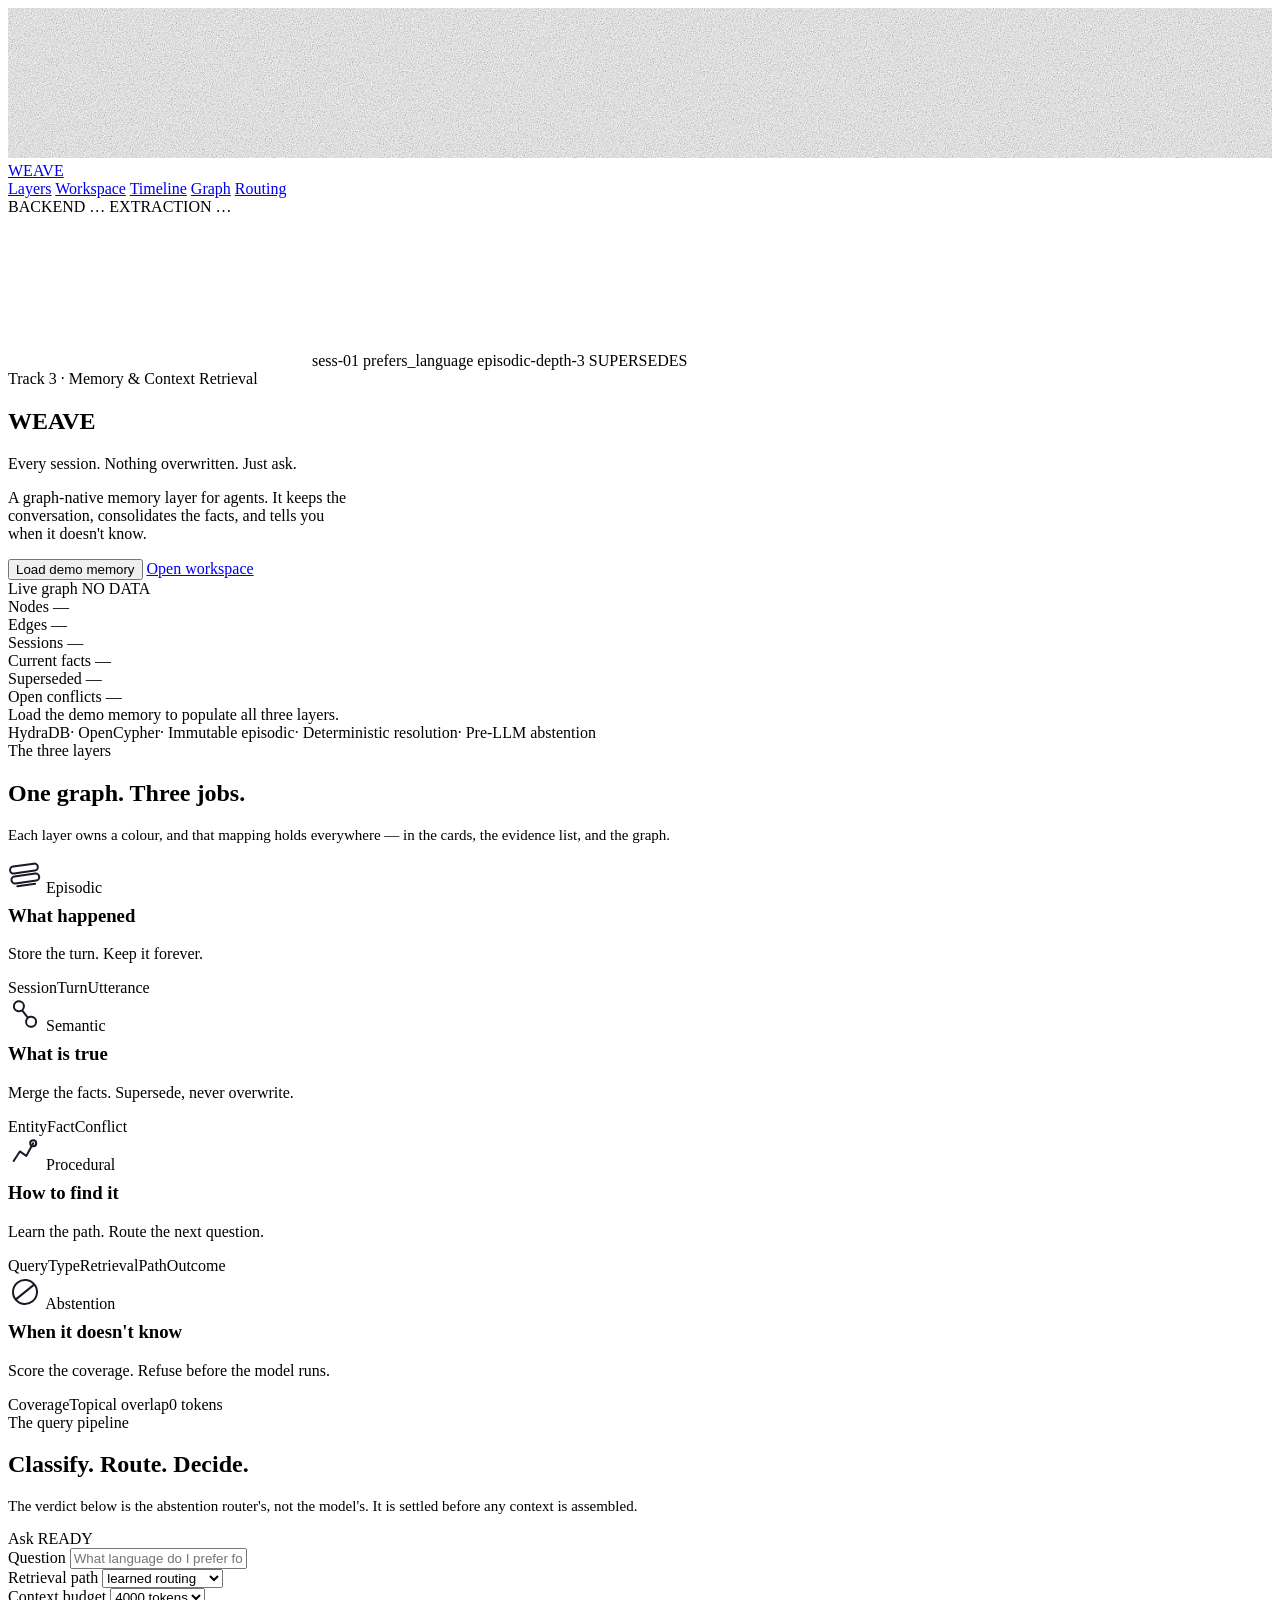
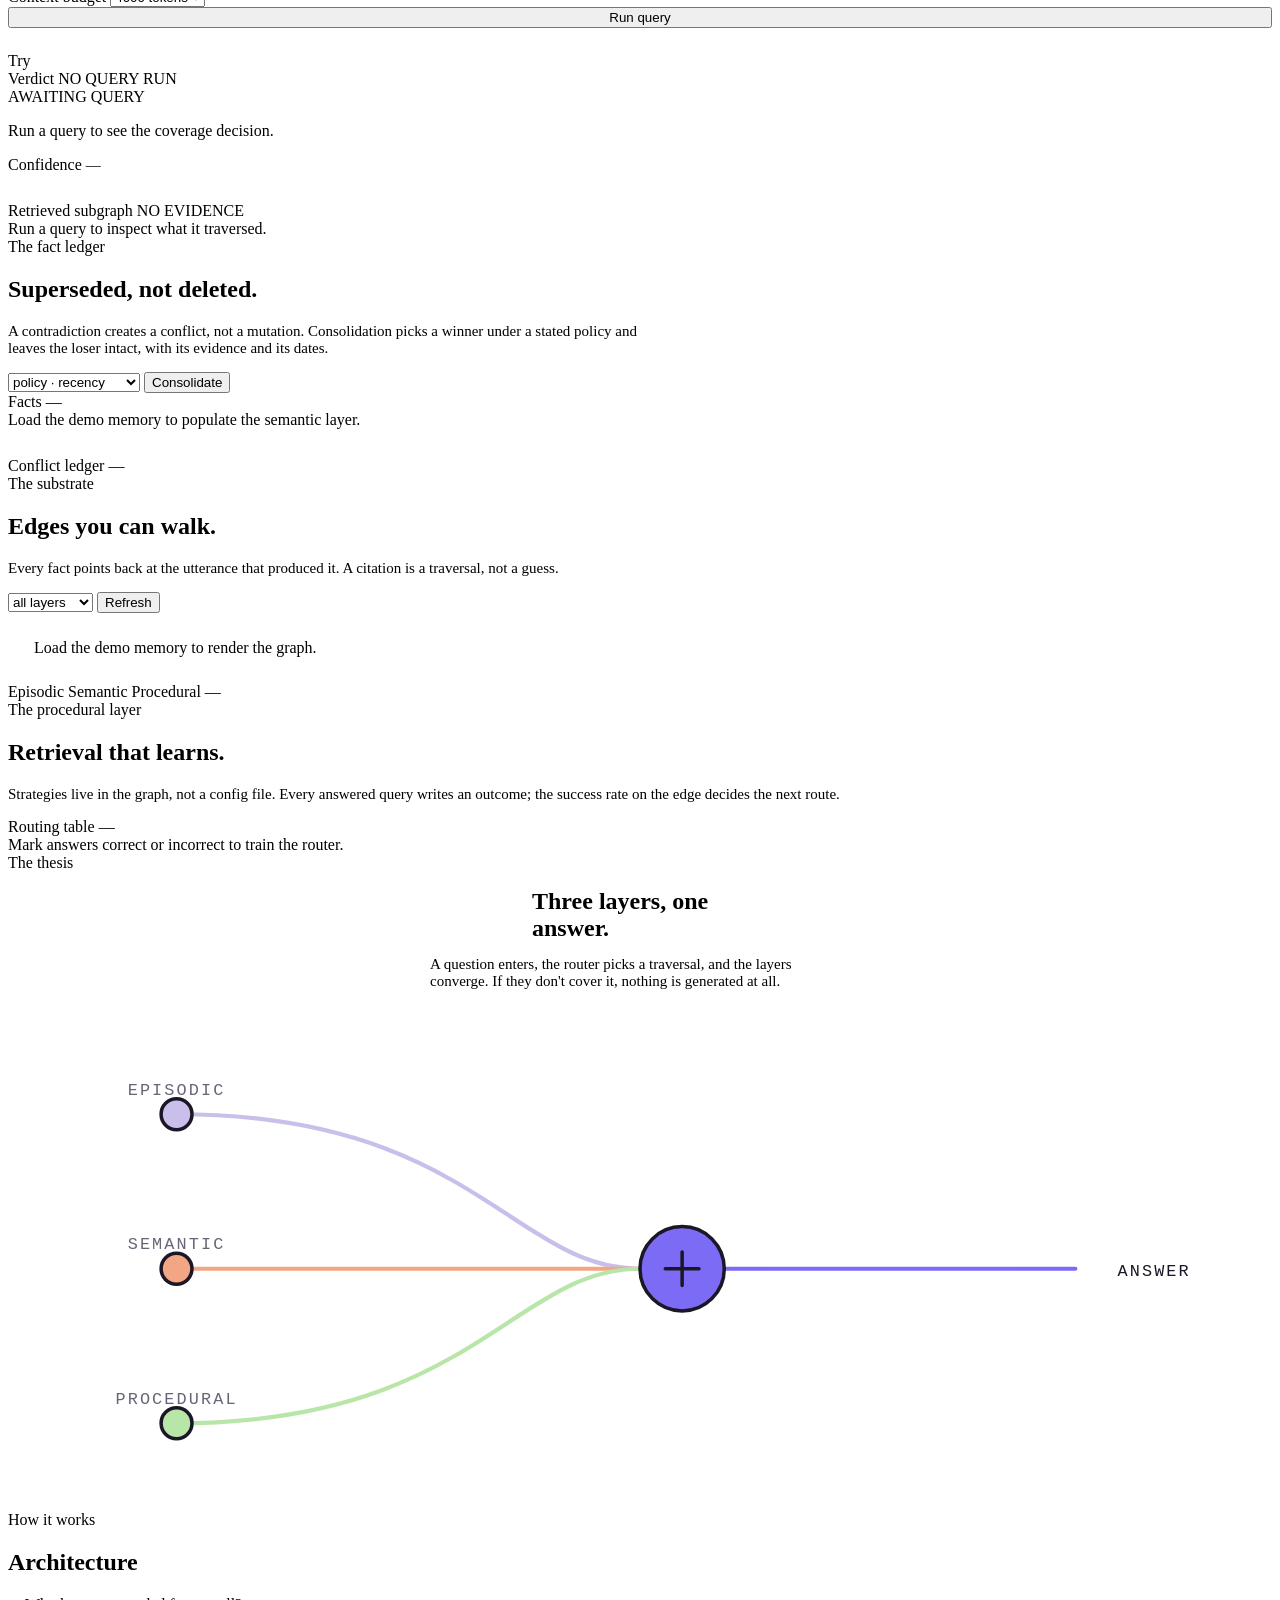
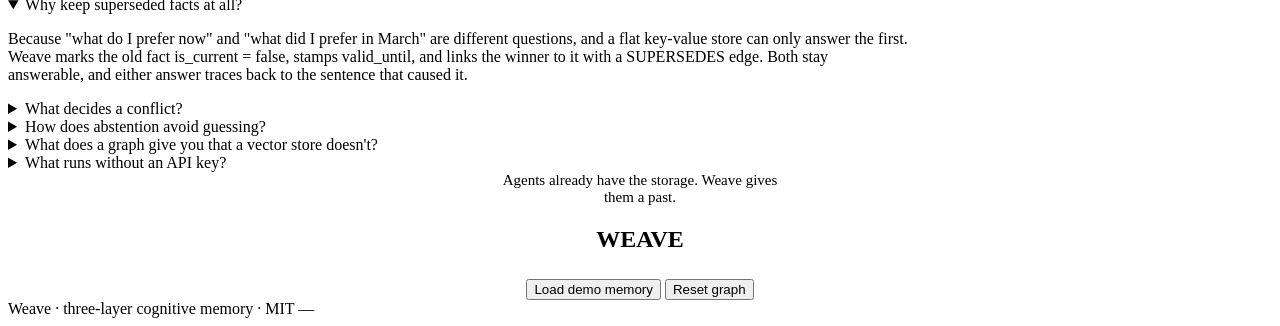
==== weave/web/index.html @ 66c19200 "Weave: graph-native three-layer cognitive memory A memory layer that stores conversations as an immu" ====
<!doctype html>
<html lang="en">
<head>
<meta charset="utf-8" />
<meta name="viewport" content="width=device-width, initial-scale=1" />
<title>Weave — every session, nothing overwritten</title>
<meta name="description" content="Graph-native agent memory: an immutable episodic record, semantic facts that supersede rather than overwrite, and a procedural layer that learns how to retrieve them." />
<link rel="stylesheet" href="/static/globals.css" />
<link rel="icon" href="data:image/svg+xml,%3Csvg xmlns='http://www.w3.org/2000/svg' viewBox='0 0 32 32'%3E%3Crect width='32' height='32' rx='8' fill='%23f3effa'/%3E%3Cpath d='M6 11h20M6 21h20' stroke='%231c1726' stroke-width='2.5' stroke-linecap='round'/%3E%3Cpath d='M12 5v22M20 5v22' stroke='%237c6cf5' stroke-width='2.5' stroke-linecap='round'/%3E%3C/svg%3E" />
</head>
<body>

<!-- Film grain: barely perceptible, but removing it makes everything flatter. -->
<div class="grain" aria-hidden="true">
  <svg width="100%" height="100%">
    <filter id="weave-grain">
      <feTurbulence type="fractalNoise" baseFrequency="0.85" numOctaves="2" stitchTiles="stitch" />
      <feColorMatrix type="saturate" values="0" />
    </filter>
    <rect width="100%" height="100%" filter="url(#weave-grain)" />
  </svg>
</div>

<!-- ============================== NAV ============================== -->
<div class="nav-wrap">
  <nav class="nav" aria-label="Primary">
    <a class="nav-brand" href="#top" aria-label="Weave home">WEAVE</a>
    <div class="nav-links">
      <a class="nav-link" href="#layers">Layers</a>
      <a class="nav-link" href="#workspace">Workspace</a>
      <a class="nav-link" href="#timeline">Timeline</a>
      <a class="nav-link" href="#graph">Graph</a>
      <a class="nav-link" href="#routing">Routing</a>
    </div>
    <div class="nav-badges">
      <span class="tag tag-quiet" id="badge-backend">BACKEND …</span>
      <span class="tag tag-quiet" id="badge-extraction">EXTRACTION …</span>
    </div>
  </nav>
</div>

<main id="top">

<!-- ============================== HERO ============================== -->
<section class="hero">
  <canvas class="hero-canvas" id="particles" aria-hidden="true"></canvas>

  <span class="float-chip chip-lav"   style="top:13%;left:2%;animation-duration:2.6s"     aria-hidden="true">sess-01</span>
  <span class="float-chip chip-coral" style="bottom:9%;left:4%;animation-duration:3.1s"   aria-hidden="true">prefers_language</span>
  <span class="float-chip chip-mint"  style="top:16%;right:3%;animation-duration:2.9s"    aria-hidden="true">episodic-depth-3</span>
  <span class="float-chip chip-coral" style="bottom:13%;right:5%;animation-duration:3.3s" aria-hidden="true">SUPERSEDES</span>

  <div class="shell hero-inner">
    <div class="hero-copy">
      <span class="eyebrow" data-reveal>Track 3 &middot; Memory &amp; Context Retrieval</span>
      <h1 class="wordmark" data-reveal>WEAVE</h1>
      <p class="lead" data-reveal>
        Every session. Nothing overwritten. <span class="swipe">Just ask.</span>
      </p>
      <p class="body-sm" data-reveal style="max-width:44ch">
        A graph-native memory layer for agents. It keeps the conversation, consolidates
        the facts, and tells you when it doesn't know.
      </p>
      <div class="hero-ctas" data-reveal>
        <button class="btn btn-primary" id="btn-seed">Load demo memory</button>
        <a class="btn btn-ghost" href="#workspace">Open workspace</a>
      </div>
    </div>

    <!-- The in-app surface, shown early: mono micro-labels over real values. -->
    <div class="surface" data-reveal>
      <div class="surface-head">
        <span class="dot dot-signal" aria-hidden="true"></span>
        <span class="surface-title">Live graph</span>
        <span class="tag tag-quiet" id="badge-source" style="margin-left:auto">NO DATA</span>
      </div>
      <div class="surface-body stack-lg">
        <div class="signal-grid">
          <div>
            <span class="label">Nodes</span>
            <span class="signal-value" id="m-nodes">—</span>
          </div>
          <div>
            <span class="label">Edges</span>
            <span class="signal-value" id="m-edges">—</span>
          </div>
          <div>
            <span class="label">Sessions</span>
            <span class="signal-value" id="m-sessions">—</span>
          </div>
          <div>
            <span class="label">Current facts</span>
            <span class="signal-value" id="m-current">—</span>
          </div>
          <div>
            <span class="label">Superseded</span>
            <span class="signal-value" id="m-superseded">—</span>
          </div>
          <div>
            <span class="label">Open conflicts</span>
            <span class="signal-value" id="m-conflicts">—</span>
          </div>
        </div>
        <p class="body-sm" id="hero-note" style="margin:0">
          Load the demo memory to populate all three layers.
        </p>
      </div>
    </div>
  </div>
</section>

<!-- ============================== TRUST ============================== -->
<div class="trust">
  <div class="shell trust-inner">
    <span class="label">HydraDB</span><span class="label">&middot;</span>
    <span class="label">OpenCypher</span><span class="label">&middot;</span>
    <span class="label">Immutable episodic</span><span class="label">&middot;</span>
    <span class="label">Deterministic resolution</span><span class="label">&middot;</span>
    <span class="label">Pre-LLM abstention</span>
  </div>
</div>

<!-- ============================== LAYERS ============================== -->
<section class="section" id="layers">
  <div class="shell">
    <div class="section-head">
      <span class="eyebrow" data-reveal>The three layers</span>
      <h2 class="h2" data-reveal>One graph. Three jobs.</h2>
      <p class="body-sm" data-reveal style="font-size:15px">
        Each layer owns a colour, and that mapping holds everywhere &mdash; in the
        cards, the evidence list, and the graph.
      </p>
    </div>

    <div class="card-grid">
      <article class="layer-card card-episodic" data-reveal>
        <svg class="card-glyph" width="34" height="34" viewBox="0 0 34 34" fill="none" style="transform:rotate(-8deg)" aria-hidden="true">
          <rect x="3" y="6" width="28" height="7" rx="3.5" stroke="#1c1726" stroke-width="2"/>
          <rect x="3" y="16" width="28" height="7" rx="3.5" stroke="#1c1726" stroke-width="2"/>
          <path d="M8 26h18" stroke="#1c1726" stroke-width="2" stroke-linecap="round"/>
        </svg>
        <span class="eyebrow">Episodic</span>
        <h3 class="card-title" style="margin-top:8px">What happened</h3>
        <p class="card-sub">Store the turn. Keep it forever.</p>
        <div class="card-meta">
          <span class="tag">Session</span><span class="tag">Turn</span><span class="tag">Utterance</span>
        </div>
      </article>

      <article class="layer-card card-semantic" data-reveal>
        <svg class="card-glyph" width="34" height="34" viewBox="0 0 34 34" fill="none" style="transform:rotate(7deg)" aria-hidden="true">
          <circle cx="10" cy="10" r="5" stroke="#1c1726" stroke-width="2"/>
          <circle cx="24" cy="24" r="5" stroke="#1c1726" stroke-width="2"/>
          <path d="M14 14l6 6" stroke="#1c1726" stroke-width="2" stroke-linecap="round"/>
        </svg>
        <span class="eyebrow">Semantic</span>
        <h3 class="card-title" style="margin-top:8px">What is true</h3>
        <p class="card-sub">Merge the facts. Supersede, never overwrite.</p>
        <div class="card-meta">
          <span class="tag">Entity</span><span class="tag">Fact</span><span class="tag">Conflict</span>
        </div>
      </article>

      <article class="layer-card card-procedural" data-reveal>
        <svg class="card-glyph" width="34" height="34" viewBox="0 0 34 34" fill="none" style="transform:rotate(-5deg)" aria-hidden="true">
          <path d="M5 24l7-9 6 5 8-12" stroke="#1c1726" stroke-width="2" stroke-linecap="round" stroke-linejoin="round"/>
          <circle cx="26" cy="8" r="3" stroke="#1c1726" stroke-width="2"/>
        </svg>
        <span class="eyebrow">Procedural</span>
        <h3 class="card-title" style="margin-top:8px">How to find it</h3>
        <p class="card-sub">Learn the path. Route the next question.</p>
        <div class="card-meta">
          <span class="tag">QueryType</span><span class="tag">RetrievalPath</span><span class="tag">Outcome</span>
        </div>
      </article>

      <article class="layer-card card-abstention" data-reveal>
        <svg class="card-glyph" width="34" height="34" viewBox="0 0 34 34" fill="none" style="transform:rotate(6deg)" aria-hidden="true">
          <circle cx="17" cy="17" r="12" stroke="#1c1726" stroke-width="2"/>
          <path d="M9 25L25 9" stroke="#1c1726" stroke-width="2" stroke-linecap="round"/>
        </svg>
        <span class="eyebrow">Abstention</span>
        <h3 class="card-title" style="margin-top:8px">When it doesn't know</h3>
        <p class="card-sub">Score the coverage. Refuse before the model runs.</p>
        <div class="card-meta">
          <span class="tag">Coverage</span><span class="tag">Topical overlap</span><span class="tag">0 tokens</span>
        </div>
      </article>
    </div>
  </div>
</section>

<!-- ============================== WORKSPACE ============================== -->
<section class="section" id="workspace">
  <div class="shell">
    <div class="section-head">
      <span class="eyebrow" data-reveal>The query pipeline</span>
      <h2 class="h2" data-reveal>Classify. Route. Decide.</h2>
      <p class="body-sm" data-reveal style="font-size:15px">
        The verdict below is the abstention router's, not the model's. It is
        settled before any context is assembled.
      </p>
    </div>

    <div class="workspace-grid stack-lg">
      <!-- Console -->
      <div class="surface" data-reveal>
        <div class="surface-head">
          <span class="dot dot-quiet" aria-hidden="true"></span>
          <span class="surface-title">Ask</span>
          <span class="label" id="console-state" style="margin-left:auto">READY</span>
        </div>
        <div class="surface-body">
          <form class="stack-lg" id="query-form">
            <div class="field">
              <label class="label" for="q">Question</label>
              <input class="text-input" id="q" autocomplete="off"
                     placeholder="What language do I prefer for pipelines?" />
            </div>

            <div class="console-row">
              <div class="field">
                <label class="label" for="path">Retrieval path</label>
                <select class="select-input" id="path">
                  <option value="">learned routing</option>
                  <option value="semantic-only">semantic-only</option>
                  <option value="episodic-depth-3">episodic-depth-3</option>
                  <option value="hybrid-conflict">hybrid-conflict</option>
                  <option value="episodic-depth-2">episodic-depth-2</option>
                </select>
              </div>
              <div class="field">
                <label class="label" for="budget">Context budget</label>
                <select class="select-input" id="budget">
                  <option value="4000">4000 tokens</option>
                  <option value="2000">2000 tokens</option>
                  <option value="1000">1000 tokens</option>
                  <option value="400">400 tokens</option>
                </select>
              </div>
            </div>

            <button class="btn btn-primary" type="submit" id="btn-ask" style="width:100%">Run query</button>
          </form>

          <div class="stack" style="margin-top:24px;gap:10px">
            <span class="label">Try</span>
            <div class="row" id="suggestions" style="gap:9px"></div>
          </div>
        </div>
      </div>

      <!-- Verdict -->
      <div class="surface" data-reveal>
        <div class="surface-head">
          <span class="dot dot-signal" aria-hidden="true"></span>
          <span class="surface-title">Verdict</span>
          <span class="label" id="verdict-state" style="margin-left:auto">NO QUERY RUN</span>
        </div>
        <div class="surface-body stack-lg">
          <div class="verdict verdict-idle" id="verdict">
            <span class="label" id="verdict-label" style="color:var(--color-void)">AWAITING QUERY</span>
            <p class="verdict-answer" id="verdict-answer">Run a query to see the coverage decision.</p>
            <div class="verdict-foot">
              <span class="label">Confidence</span>
              <span class="mono" id="verdict-confidence" style="font-size:15px;font-weight:500">—</span>
              <span class="label" style="margin-left:auto" id="verdict-generator"></span>
            </div>
          </div>

          <div id="verdict-detail"></div>

          <div class="row" id="feedback-block" hidden style="gap:10px">
            <span class="label" style="width:100%">Was this correct?</span>
            <button class="chip" id="btn-good">Correct</button>
            <button class="chip" id="btn-bad">Incorrect</button>
            <span class="label" id="feedback-note">Trains the router</span>
          </div>
        </div>
      </div>
    </div>

    <!-- Evidence -->
    <div class="surface" data-reveal style="margin-top:28px">
      <div class="surface-head">
        <span class="dot dot-coral" aria-hidden="true"></span>
        <span class="surface-title">Retrieved subgraph</span>
        <span class="label" id="evidence-state" style="margin-left:auto">NO EVIDENCE</span>
      </div>
      <div class="surface-body">
        <div class="evidence-list" id="evidence">
          <div class="empty">Run a query to inspect what it traversed.</div>
        </div>
      </div>
    </div>
  </div>
</section>

<!-- ============================== TIMELINE ============================== -->
<section class="section" id="timeline">
  <div class="shell">
    <div class="spread section-head" style="max-width:none">
      <div class="stack" style="gap:14px;max-width:640px">
        <span class="eyebrow" data-reveal>The fact ledger</span>
        <h2 class="h2" data-reveal>Superseded, not deleted.</h2>
        <p class="body-sm" data-reveal style="font-size:15px">
          A contradiction creates a conflict, not a mutation. Consolidation picks a
          winner under a stated policy and leaves the loser intact, with its evidence
          and its dates.
        </p>
      </div>
      <div class="row" data-reveal>
        <select class="select-input" id="policy" style="width:auto">
          <option value="recency">policy · recency</option>
          <option value="frequency">policy · frequency</option>
          <option value="confidence">policy · confidence</option>
          <option value="trust">policy · trust</option>
        </select>
        <button class="btn btn-sm" id="btn-consolidate">Consolidate</button>
      </div>
    </div>

    <div class="surface" data-reveal>
      <div class="surface-head">
        <span class="dot dot-coral" aria-hidden="true"></span>
        <span class="surface-title">Facts</span>
        <span class="label" id="timeline-state" style="margin-left:auto">—</span>
      </div>
      <div class="surface-body">
        <div class="timeline" id="timeline-body">
          <div class="empty">Load the demo memory to populate the semantic layer.</div>
        </div>
      </div>
    </div>

    <div class="stack-lg" style="margin-top:28px">
      <div class="spread">
        <span class="eyebrow">Conflict ledger</span>
        <span class="label" id="conflict-count">—</span>
      </div>
      <div class="stack" id="conflicts"></div>
    </div>
  </div>
</section>

<!-- ============================== GRAPH ============================== -->
<section class="section" id="graph">
  <div class="shell">
    <div class="spread section-head" style="max-width:none">
      <div class="stack" style="gap:14px;max-width:640px">
        <span class="eyebrow" data-reveal>The substrate</span>
        <h2 class="h2" data-reveal>Edges you can walk.</h2>
        <p class="body-sm" data-reveal style="font-size:15px">
          Every fact points back at the utterance that produced it. A citation is a
          traversal, not a guess.
        </p>
      </div>
      <div class="row" data-reveal>
        <select class="select-input" id="graph-layer" style="width:auto">
          <option value="">all layers</option>
          <option value="episodic">episodic</option>
          <option value="semantic">semantic</option>
          <option value="procedural">procedural</option>
        </select>
        <button class="btn btn-sm" id="btn-graph">Refresh</button>
      </div>
    </div>

    <div class="graph-frame" data-reveal>
      <div id="graph-canvas"><div style="padding:26px"><div class="empty">Load the demo memory to render the graph.</div></div></div>
      <div class="graph-legend">
        <span class="row" style="gap:8px"><span class="dot dot-lav"></span><span class="label">Episodic</span></span>
        <span class="row" style="gap:8px"><span class="dot dot-coral"></span><span class="label">Semantic</span></span>
        <span class="row" style="gap:8px"><span class="dot dot-mint"></span><span class="label">Procedural</span></span>
        <span class="label" id="graph-count" style="margin-left:auto">—</span>
      </div>
    </div>
  </div>
</section>

<!-- ============================== ROUTING ============================== -->
<section class="section" id="routing">
  <div class="shell">
    <div class="section-head">
      <span class="eyebrow" data-reveal>The procedural layer</span>
      <h2 class="h2" data-reveal>Retrieval that learns.</h2>
      <p class="body-sm" data-reveal style="font-size:15px">
        Strategies live in the graph, not a config file. Every answered query writes an
        outcome; the success rate on the edge decides the next route.
      </p>
    </div>

    <div class="surface" data-reveal>
      <div class="surface-head">
        <span class="dot dot-mint" aria-hidden="true"></span>
        <span class="surface-title">Routing table</span>
        <span class="label" id="routing-state" style="margin-left:auto">—</span>
      </div>
      <div class="surface-body">
        <div class="table-wrap" id="routing-body">
          <div class="empty">Mark answers correct or incorrect to train the router.</div>
        </div>
      </div>
    </div>
  </div>
</section>

<!-- ============================== THESIS ============================== -->
<section class="section thesis" id="thesis">
  <div class="shell">
    <span class="eyebrow" data-reveal>The thesis</span>
    <h2 class="h2" data-reveal style="margin:16px auto 14px;max-width:18ch">
      Three layers, one answer.
    </h2>
    <p class="body-sm" data-reveal style="font-size:15px;max-width:56ch;margin:0 auto 40px">
      A question enters, the router picks a traversal, and the layers converge. If they
      don't cover it, nothing is generated at all.
    </p>

    <svg class="thesis-svg" viewBox="0 0 900 340" fill="none" aria-label="Three memory layers converging on one answer">
      <g stroke-linecap="round">
        <path class="draw" style="--len:420" d="M120 60 C 330 60, 360 170, 450 170" stroke="#c9bfea" stroke-width="3"/>
        <path class="draw" style="--len:380" d="M120 170 C 300 170, 330 170, 450 170" stroke="#f2a683" stroke-width="3"/>
        <path class="draw" style="--len:420" d="M120 280 C 330 280, 360 170, 450 170" stroke="#b8e6a8" stroke-width="3"/>
        <path class="draw" style="--len:300" d="M510 170 L 760 170" stroke="#7c6cf5" stroke-width="3"/>
      </g>

      <g class="node-pop">
        <circle cx="480" cy="170" r="30" fill="#7c6cf5" stroke="#1c1726" stroke-width="2.5"/>
        <path d="M468 170h24M480 158v24" stroke="#1c1726" stroke-width="2.5" stroke-linecap="round"/>
      </g>

      <g font-family="IBM Plex Mono, monospace" font-size="12" fill="#6b6478" letter-spacing="1.5">
        <text x="120" y="46" text-anchor="middle">EPISODIC</text>
        <text x="120" y="156" text-anchor="middle">SEMANTIC</text>
        <text x="120" y="266" text-anchor="middle">PROCEDURAL</text>
        <text x="790" y="175" text-anchor="start" fill="#1c1726">ANSWER</text>
      </g>

      <g stroke="#1c1726" stroke-width="2.5">
        <circle cx="120" cy="60"  r="11" fill="#c9bfea"/>
        <circle cx="120" cy="170" r="11" fill="#f2a683"/>
        <circle cx="120" cy="280" r="11" fill="#b8e6a8"/>
      </g>
    </svg>
  </div>
</section>

<!-- ============================== FAQ ============================== -->
<section class="section" id="architecture">
  <div class="shell" style="max-width:900px">
    <div class="section-head">
      <span class="eyebrow" data-reveal>How it works</span>
      <h2 class="h2" data-reveal>Architecture</h2>
    </div>

    <div class="faq">
      <details open data-reveal>
        <summary>Why keep superseded facts at all?<span class="cross" aria-hidden="true"></span></summary>
        <p>
          Because "what do I prefer now" and "what did I prefer in March" are different
          questions, and a flat key-value store can only answer the first. Weave marks the
          old fact <span class="mono">is_current = false</span>, stamps
          <span class="mono">valid_until</span>, and links the winner to it with a
          <span class="mono">SUPERSEDES</span> edge. Both stay answerable, and either
          answer traces back to the sentence that caused it.
        </p>
      </details>

      <details data-reveal>
        <summary>What decides a conflict?<span class="cross" aria-hidden="true"></span></summary>
        <p>
          Ingestion never decides. It records that two facts share a subject and predicate
          but disagree, and opens a <span class="mono">Conflict</span>. Consolidation
          resolves it under a stated policy &mdash; recency, frequency, confidence or trust
          &mdash; and writes that policy onto the node. Genuinely multi-valued predicates,
          like the tools you use, never conflict at all.
        </p>
      </details>

      <details data-reveal>
        <summary>How does abstention avoid guessing?<span class="cross" aria-hidden="true"></span></summary>
        <p>
          Entity coverage and result counts are not enough on their own: a user always has
          <em>some</em> stored facts, so those signals stay high for a question the graph
          has never heard of. The decisive signal is topical overlap between the question
          and the retrieved subgraph. On a miss it returns "I don't know" with zero context
          tokens spent.
        </p>
      </details>

      <details data-reveal>
        <summary>What does a graph give you that a vector store doesn't?<span class="cross" aria-hidden="true"></span></summary>
        <p>
          Edges you can walk deliberately. "What did I use before Go?" is not a similarity
          problem &mdash; it is one hop along a <span class="mono">SUPERSEDES</span> edge
          from the fact the question names.
        </p>
      </details>

      <details data-reveal>
        <summary>What runs without an API key?<span class="cross" aria-hidden="true"></span></summary>
        <p>
          All of it. Extraction falls back to a deterministic rule-based pass and answers
          are composed from the retrieved facts, cited. Adding a key switches both to an
          LLM &mdash; and the badge in the nav always says which mode produced what you are
          looking at.
        </p>
      </details>
    </div>
  </div>
</section>

<!-- ============================== SIGNOFF ============================== -->
<section class="section-tight" style="text-align:center;overflow:hidden">
  <div class="shell">
    <p class="body-sm" data-reveal style="font-size:15px;max-width:40ch;margin:0 auto 10px">
      Agents already have the storage. Weave gives them a past.
    </p>
    <h2 class="signoff" data-reveal>WEAVE</h2>
    <div class="row" data-reveal style="justify-content:center;margin-top:26px">
      <button class="btn btn-primary" id="btn-seed-2">Load demo memory</button>
      <button class="btn btn-sm" id="btn-reset">Reset graph</button>
    </div>
  </div>
</section>

<footer class="footer">
  <div class="shell spread">
    <span class="label">Weave &middot; three-layer cognitive memory &middot; MIT</span>
    <span class="label" id="footer-config">—</span>
  </div>
</footer>

</main>

<div class="toast" id="toast" hidden></div>
<script src="/static/app.js"></script>
</body>
</html>
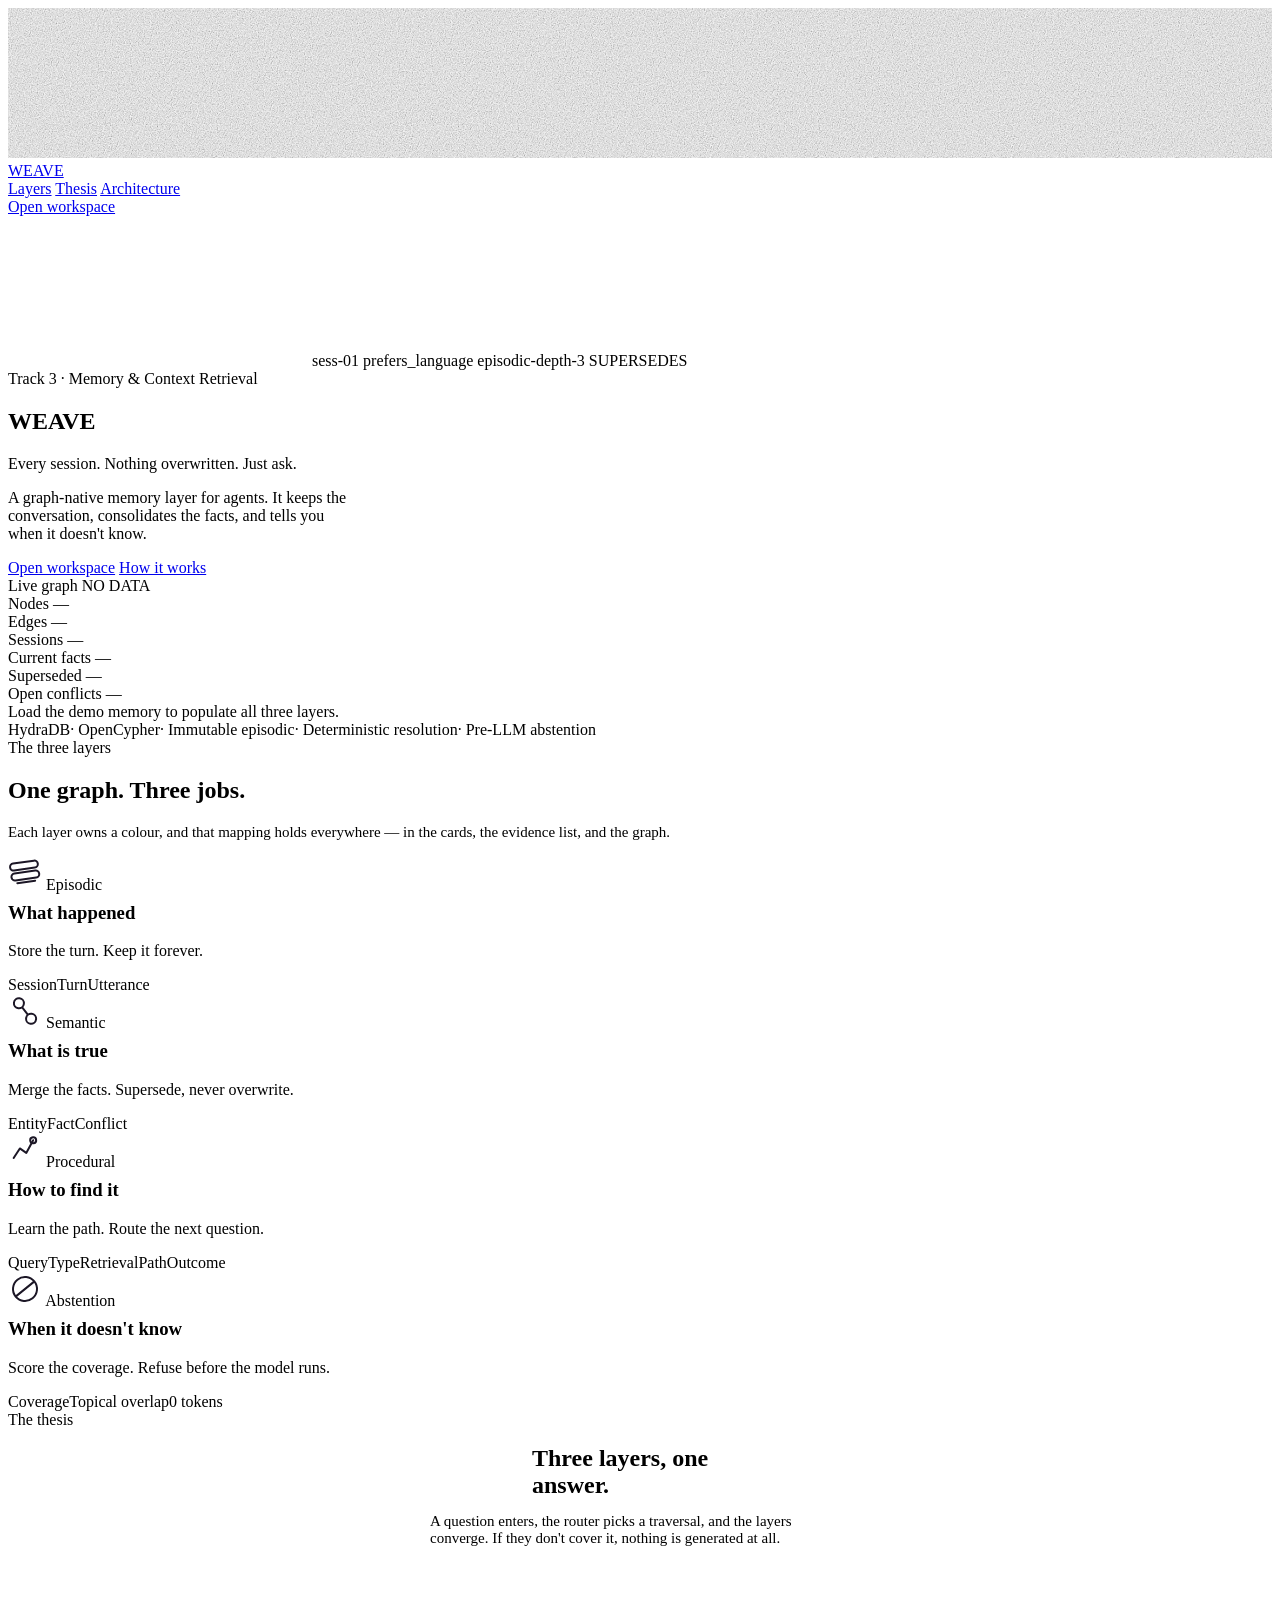
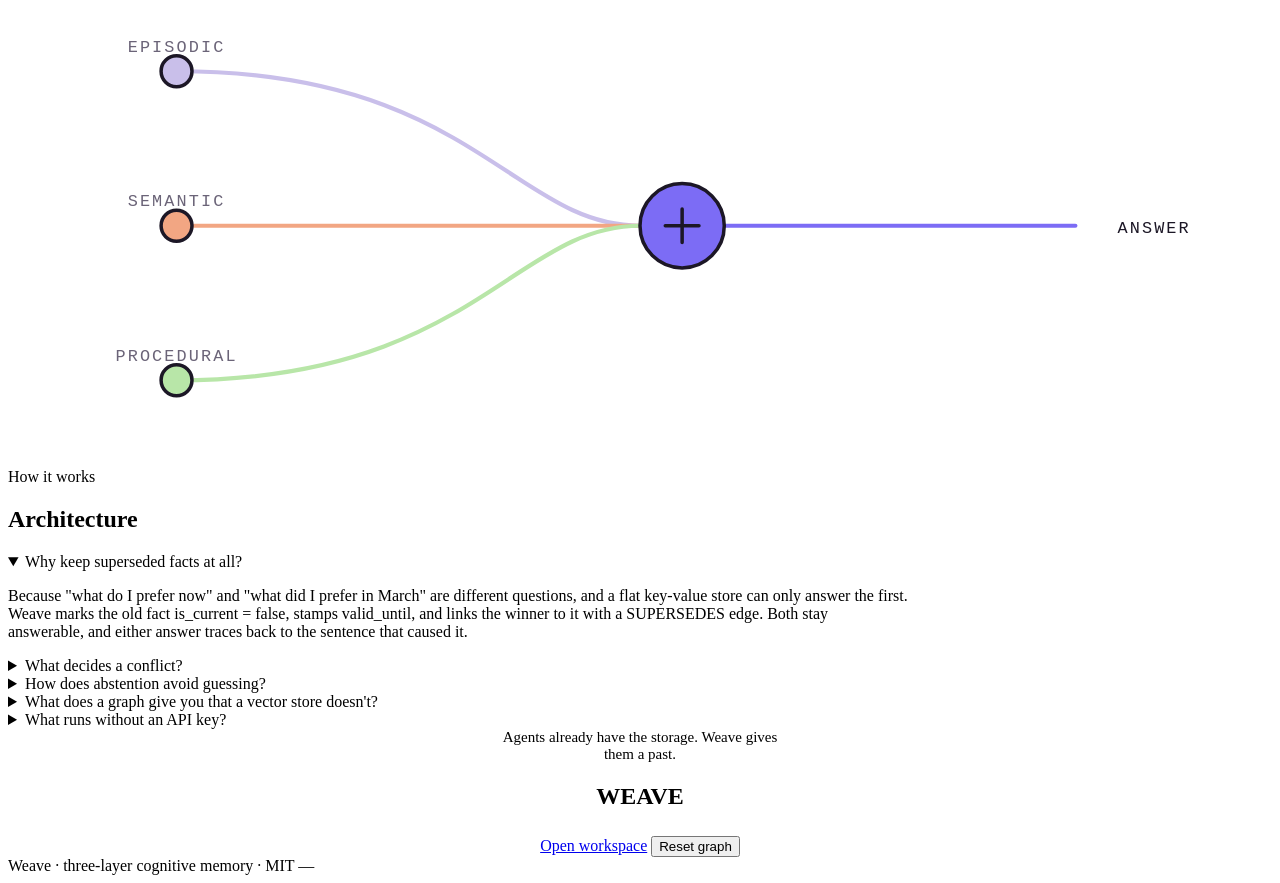
==== commit f8c152c5: "Add workspace page and update navigation; enhance UI elements" ====
--- a/weave/web/index.html
+++ b/weave/web/index.html
@@ -27,15 +27,10 @@
     <a class="nav-brand" href="#top" aria-label="Weave home">WEAVE</a>
     <div class="nav-links">
       <a class="nav-link" href="#layers">Layers</a>
-      <a class="nav-link" href="#workspace">Workspace</a>
-      <a class="nav-link" href="#timeline">Timeline</a>
-      <a class="nav-link" href="#graph">Graph</a>
-      <a class="nav-link" href="#routing">Routing</a>
-    </div>
-    <div class="nav-badges">
-      <span class="tag tag-quiet" id="badge-backend">BACKEND …</span>
-      <span class="tag tag-quiet" id="badge-extraction">EXTRACTION …</span>
-    </div>
+      <a class="nav-link" href="#thesis">Thesis</a>
+      <a class="nav-link" href="#architecture">Architecture</a>
+    </div>
+    <a class="nav-cta" href="/workspace">Open workspace</a>
   </nav>
 </div>
 
@@ -62,8 +57,8 @@
         the facts, and tells you when it doesn't know.
       </p>
       <div class="hero-ctas" data-reveal>
-        <button class="btn btn-primary" id="btn-seed">Load demo memory</button>
-        <a class="btn btn-ghost" href="#workspace">Open workspace</a>
+        <a class="btn btn-primary" href="/workspace">Open workspace</a>
+        <a class="btn btn-ghost" href="#layers">How it works</a>
       </div>
     </div>
 
@@ -191,219 +186,12 @@
 </section>
 
 <!-- ============================== WORKSPACE ============================== -->
-<section class="section" id="workspace">
-  <div class="shell">
-    <div class="section-head">
-      <span class="eyebrow" data-reveal>The query pipeline</span>
-      <h2 class="h2" data-reveal>Classify. Route. Decide.</h2>
-      <p class="body-sm" data-reveal style="font-size:15px">
-        The verdict below is the abstention router's, not the model's. It is
-        settled before any context is assembled.
-      </p>
-    </div>
-
-    <div class="workspace-grid stack-lg">
-      <!-- Console -->
-      <div class="surface" data-reveal>
-        <div class="surface-head">
-          <span class="dot dot-quiet" aria-hidden="true"></span>
-          <span class="surface-title">Ask</span>
-          <span class="label" id="console-state" style="margin-left:auto">READY</span>
-        </div>
-        <div class="surface-body">
-          <form class="stack-lg" id="query-form">
-            <div class="field">
-              <label class="label" for="q">Question</label>
-              <input class="text-input" id="q" autocomplete="off"
-                     placeholder="What language do I prefer for pipelines?" />
-            </div>
-
-            <div class="console-row">
-              <div class="field">
-                <label class="label" for="path">Retrieval path</label>
-                <select class="select-input" id="path">
-                  <option value="">learned routing</option>
-                  <option value="semantic-only">semantic-only</option>
-                  <option value="episodic-depth-3">episodic-depth-3</option>
-                  <option value="hybrid-conflict">hybrid-conflict</option>
-                  <option value="episodic-depth-2">episodic-depth-2</option>
-                </select>
-              </div>
-              <div class="field">
-                <label class="label" for="budget">Context budget</label>
-                <select class="select-input" id="budget">
-                  <option value="4000">4000 tokens</option>
-                  <option value="2000">2000 tokens</option>
-                  <option value="1000">1000 tokens</option>
-                  <option value="400">400 tokens</option>
-                </select>
-              </div>
-            </div>
-
-            <button class="btn btn-primary" type="submit" id="btn-ask" style="width:100%">Run query</button>
-          </form>
-
-          <div class="stack" style="margin-top:24px;gap:10px">
-            <span class="label">Try</span>
-            <div class="row" id="suggestions" style="gap:9px"></div>
-          </div>
-        </div>
-      </div>
-
-      <!-- Verdict -->
-      <div class="surface" data-reveal>
-        <div class="surface-head">
-          <span class="dot dot-signal" aria-hidden="true"></span>
-          <span class="surface-title">Verdict</span>
-          <span class="label" id="verdict-state" style="margin-left:auto">NO QUERY RUN</span>
-        </div>
-        <div class="surface-body stack-lg">
-          <div class="verdict verdict-idle" id="verdict">
-            <span class="label" id="verdict-label" style="color:var(--color-void)">AWAITING QUERY</span>
-            <p class="verdict-answer" id="verdict-answer">Run a query to see the coverage decision.</p>
-            <div class="verdict-foot">
-              <span class="label">Confidence</span>
-              <span class="mono" id="verdict-confidence" style="font-size:15px;font-weight:500">—</span>
-              <span class="label" style="margin-left:auto" id="verdict-generator"></span>
-            </div>
-          </div>
-
-          <div id="verdict-detail"></div>
-
-          <div class="row" id="feedback-block" hidden style="gap:10px">
-            <span class="label" style="width:100%">Was this correct?</span>
-            <button class="chip" id="btn-good">Correct</button>
-            <button class="chip" id="btn-bad">Incorrect</button>
-            <span class="label" id="feedback-note">Trains the router</span>
-          </div>
-        </div>
-      </div>
-    </div>
-
-    <!-- Evidence -->
-    <div class="surface" data-reveal style="margin-top:28px">
-      <div class="surface-head">
-        <span class="dot dot-coral" aria-hidden="true"></span>
-        <span class="surface-title">Retrieved subgraph</span>
-        <span class="label" id="evidence-state" style="margin-left:auto">NO EVIDENCE</span>
-      </div>
-      <div class="surface-body">
-        <div class="evidence-list" id="evidence">
-          <div class="empty">Run a query to inspect what it traversed.</div>
-        </div>
-      </div>
-    </div>
-  </div>
-</section>
 
 <!-- ============================== TIMELINE ============================== -->
-<section class="section" id="timeline">
-  <div class="shell">
-    <div class="spread section-head" style="max-width:none">
-      <div class="stack" style="gap:14px;max-width:640px">
-        <span class="eyebrow" data-reveal>The fact ledger</span>
-        <h2 class="h2" data-reveal>Superseded, not deleted.</h2>
-        <p class="body-sm" data-reveal style="font-size:15px">
-          A contradiction creates a conflict, not a mutation. Consolidation picks a
-          winner under a stated policy and leaves the loser intact, with its evidence
-          and its dates.
-        </p>
-      </div>
-      <div class="row" data-reveal>
-        <select class="select-input" id="policy" style="width:auto">
-          <option value="recency">policy · recency</option>
-          <option value="frequency">policy · frequency</option>
-          <option value="confidence">policy · confidence</option>
-          <option value="trust">policy · trust</option>
-        </select>
-        <button class="btn btn-sm" id="btn-consolidate">Consolidate</button>
-      </div>
-    </div>
-
-    <div class="surface" data-reveal>
-      <div class="surface-head">
-        <span class="dot dot-coral" aria-hidden="true"></span>
-        <span class="surface-title">Facts</span>
-        <span class="label" id="timeline-state" style="margin-left:auto">—</span>
-      </div>
-      <div class="surface-body">
-        <div class="timeline" id="timeline-body">
-          <div class="empty">Load the demo memory to populate the semantic layer.</div>
-        </div>
-      </div>
-    </div>
-
-    <div class="stack-lg" style="margin-top:28px">
-      <div class="spread">
-        <span class="eyebrow">Conflict ledger</span>
-        <span class="label" id="conflict-count">—</span>
-      </div>
-      <div class="stack" id="conflicts"></div>
-    </div>
-  </div>
-</section>
 
 <!-- ============================== GRAPH ============================== -->
-<section class="section" id="graph">
-  <div class="shell">
-    <div class="spread section-head" style="max-width:none">
-      <div class="stack" style="gap:14px;max-width:640px">
-        <span class="eyebrow" data-reveal>The substrate</span>
-        <h2 class="h2" data-reveal>Edges you can walk.</h2>
-        <p class="body-sm" data-reveal style="font-size:15px">
-          Every fact points back at the utterance that produced it. A citation is a
-          traversal, not a guess.
-        </p>
-      </div>
-      <div class="row" data-reveal>
-        <select class="select-input" id="graph-layer" style="width:auto">
-          <option value="">all layers</option>
-          <option value="episodic">episodic</option>
-          <option value="semantic">semantic</option>
-          <option value="procedural">procedural</option>
-        </select>
-        <button class="btn btn-sm" id="btn-graph">Refresh</button>
-      </div>
-    </div>
-
-    <div class="graph-frame" data-reveal>
-      <div id="graph-canvas"><div style="padding:26px"><div class="empty">Load the demo memory to render the graph.</div></div></div>
-      <div class="graph-legend">
-        <span class="row" style="gap:8px"><span class="dot dot-lav"></span><span class="label">Episodic</span></span>
-        <span class="row" style="gap:8px"><span class="dot dot-coral"></span><span class="label">Semantic</span></span>
-        <span class="row" style="gap:8px"><span class="dot dot-mint"></span><span class="label">Procedural</span></span>
-        <span class="label" id="graph-count" style="margin-left:auto">—</span>
-      </div>
-    </div>
-  </div>
-</section>
 
 <!-- ============================== ROUTING ============================== -->
-<section class="section" id="routing">
-  <div class="shell">
-    <div class="section-head">
-      <span class="eyebrow" data-reveal>The procedural layer</span>
-      <h2 class="h2" data-reveal>Retrieval that learns.</h2>
-      <p class="body-sm" data-reveal style="font-size:15px">
-        Strategies live in the graph, not a config file. Every answered query writes an
-        outcome; the success rate on the edge decides the next route.
-      </p>
-    </div>
-
-    <div class="surface" data-reveal>
-      <div class="surface-head">
-        <span class="dot dot-mint" aria-hidden="true"></span>
-        <span class="surface-title">Routing table</span>
-        <span class="label" id="routing-state" style="margin-left:auto">—</span>
-      </div>
-      <div class="surface-body">
-        <div class="table-wrap" id="routing-body">
-          <div class="empty">Mark answers correct or incorrect to train the router.</div>
-        </div>
-      </div>
-    </div>
-  </div>
-</section>
 
 <!-- ============================== THESIS ============================== -->
 <section class="section thesis" id="thesis">
@@ -519,7 +307,7 @@
     </p>
     <h2 class="signoff" data-reveal>WEAVE</h2>
     <div class="row" data-reveal style="justify-content:center;margin-top:26px">
-      <button class="btn btn-primary" id="btn-seed-2">Load demo memory</button>
+      <a class="btn btn-primary" href="/workspace">Open workspace</a>
       <button class="btn btn-sm" id="btn-reset">Reset graph</button>
     </div>
   </div>
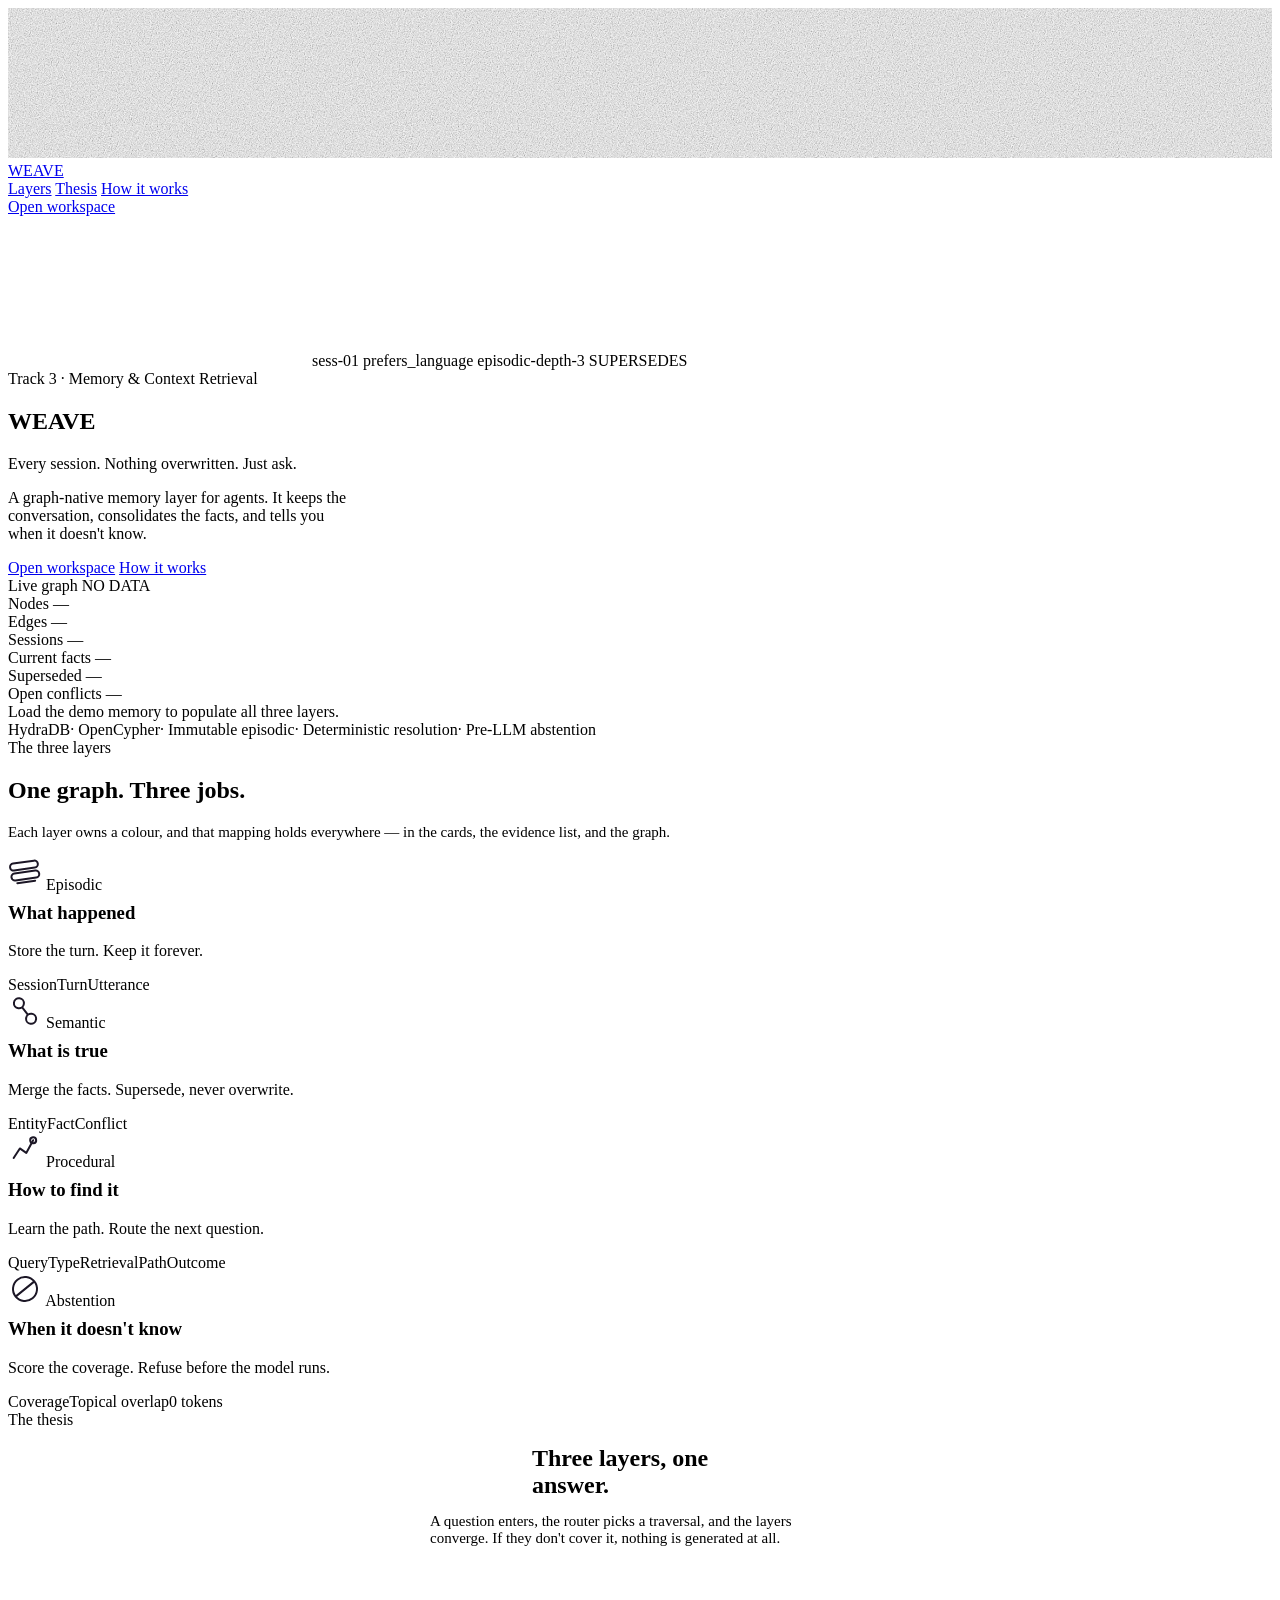
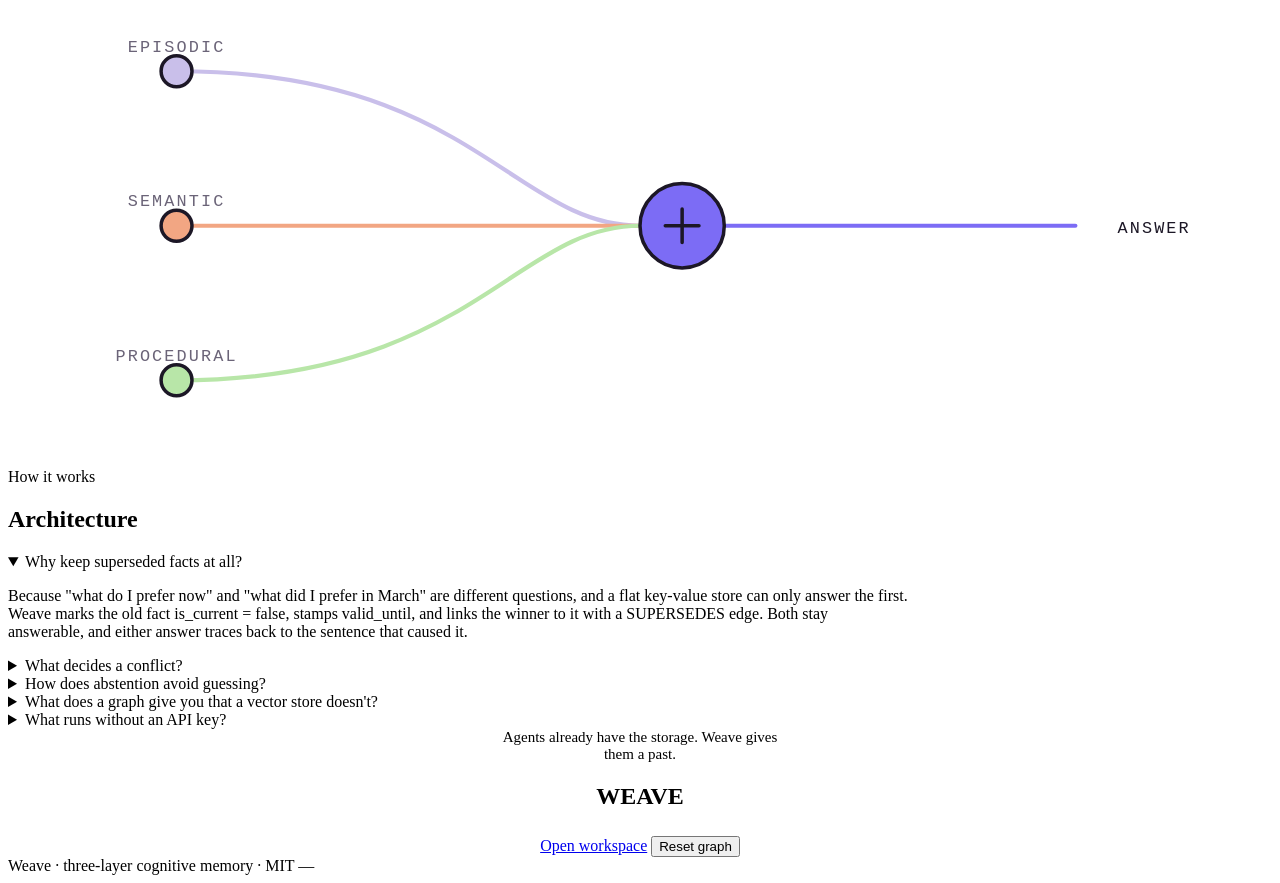
==== commit 8a73c8e9: "Update navigation link text for clarity; adjust button styling for improved layout" ====
--- a/weave/web/index.html
+++ b/weave/web/index.html
@@ -28,7 +28,7 @@
     <div class="nav-links">
       <a class="nav-link" href="#layers">Layers</a>
       <a class="nav-link" href="#thesis">Thesis</a>
-      <a class="nav-link" href="#architecture">Architecture</a>
+      <a class="nav-link" href="#architecture">How it works</a>
     </div>
     <a class="nav-cta" href="/workspace">Open workspace</a>
   </nav>
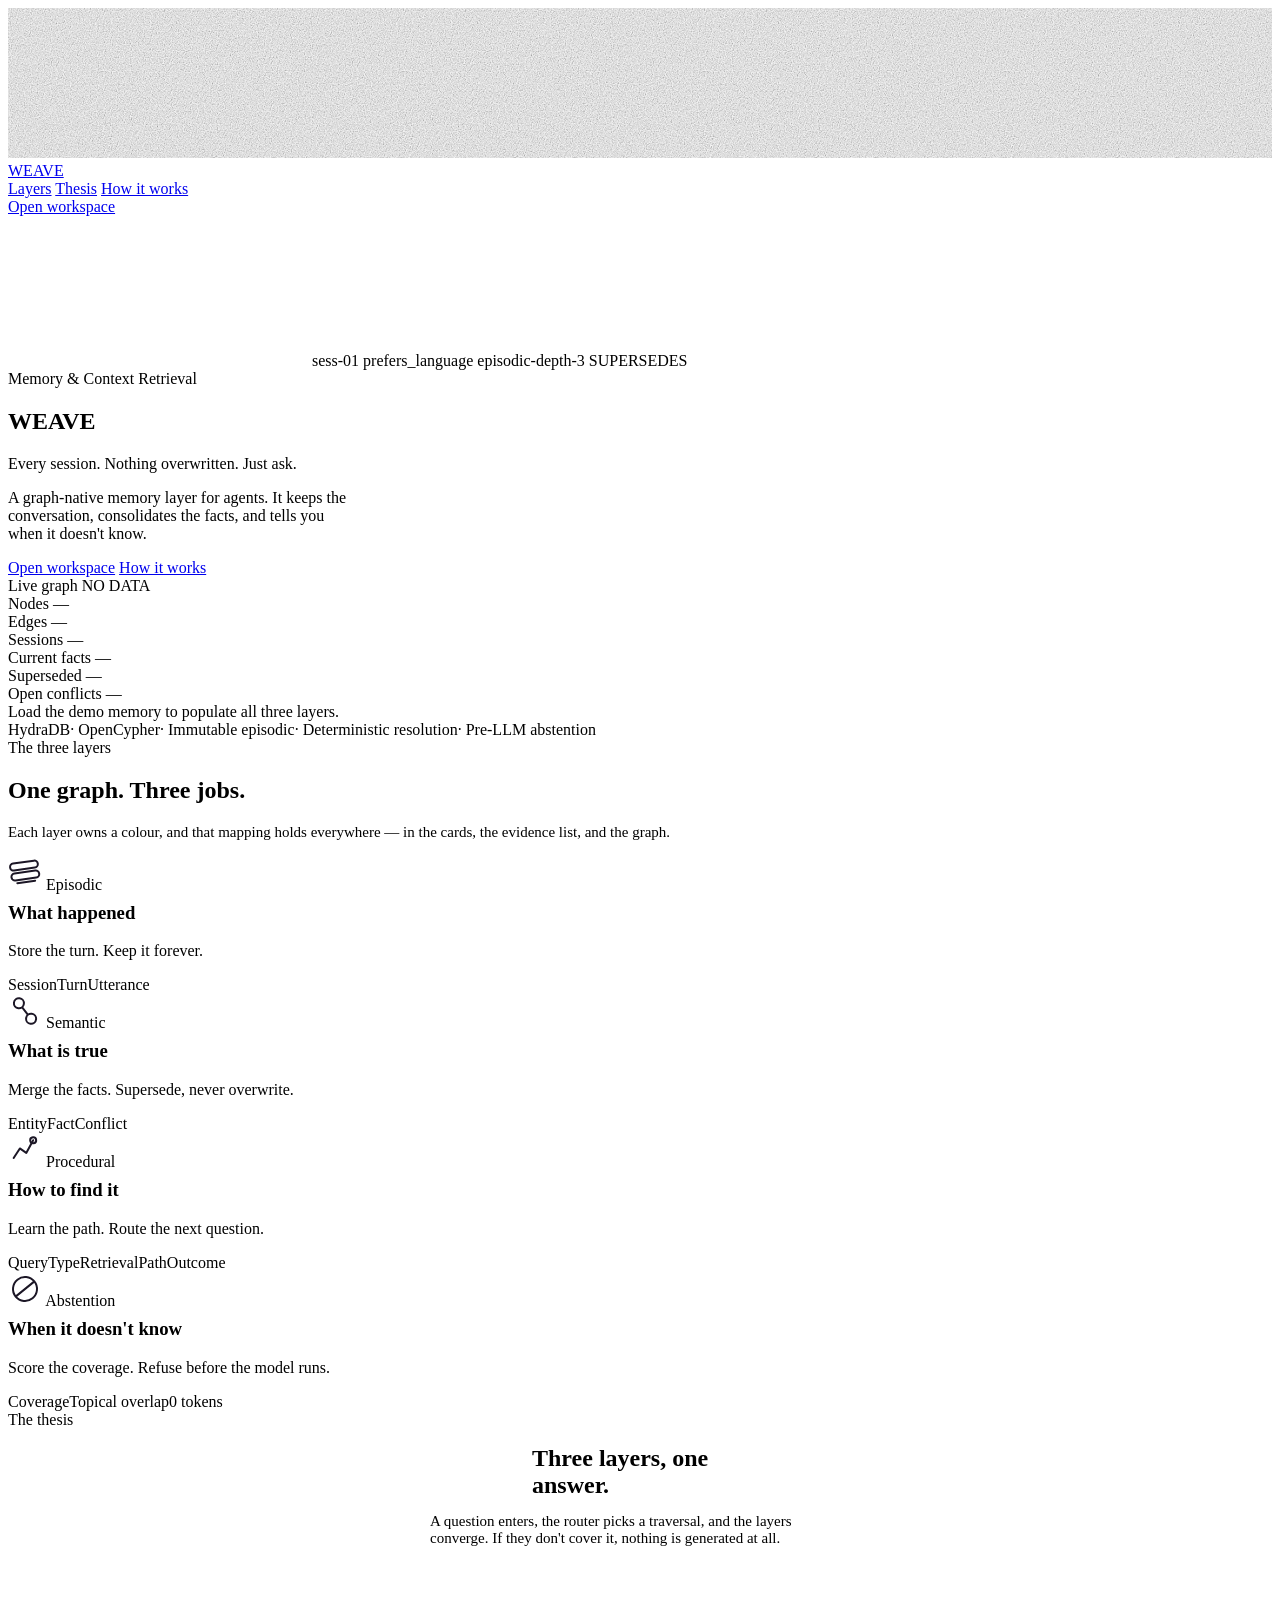
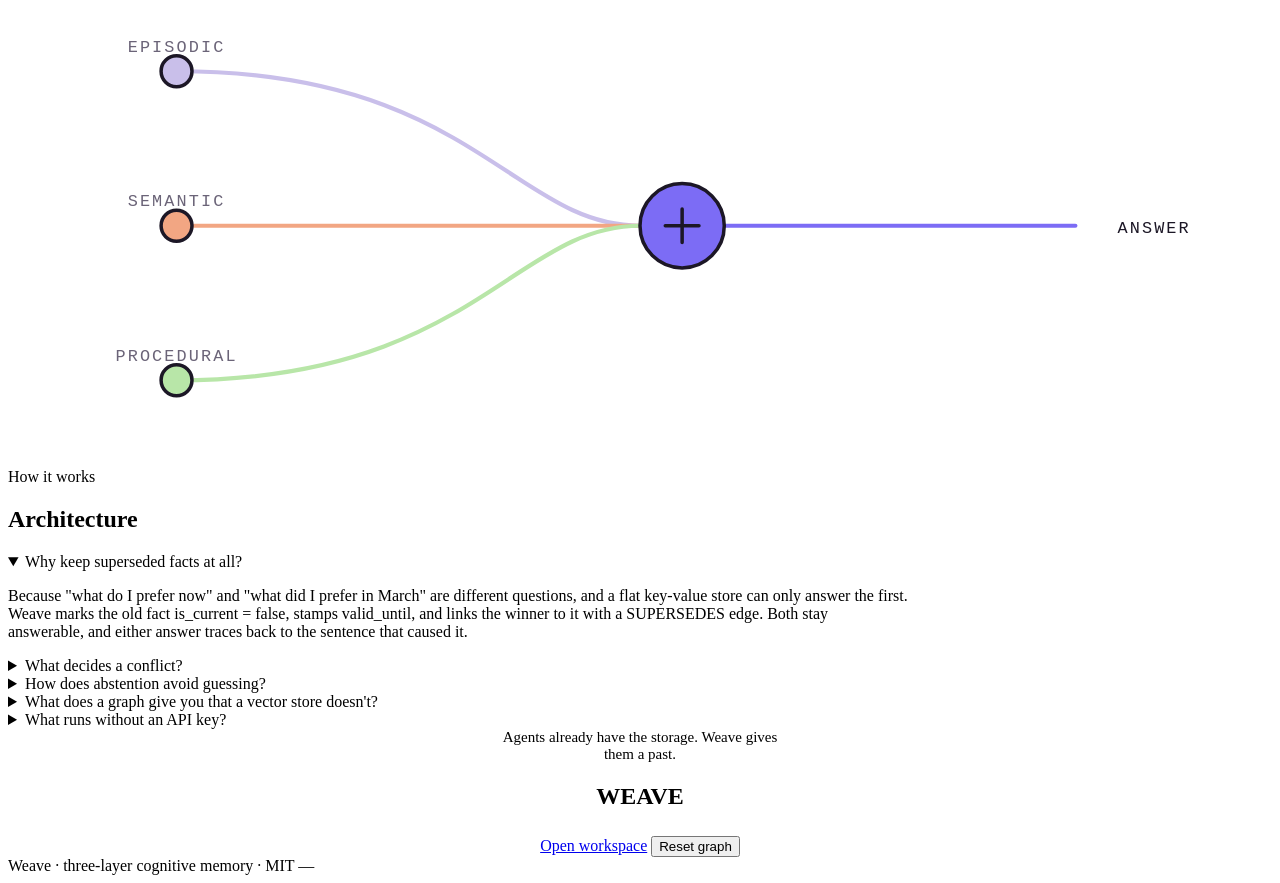
==== commit 9a0ee0a3: "Remove redundant text from hero section for clarity" ====
--- a/weave/web/index.html
+++ b/weave/web/index.html
@@ -47,7 +47,7 @@
 
   <div class="shell hero-inner">
     <div class="hero-copy">
-      <span class="eyebrow" data-reveal>Track 3 &middot; Memory &amp; Context Retrieval</span>
+      <span class="eyebrow" data-reveal>Memory &amp; Context Retrieval</span>
       <h1 class="wordmark" data-reveal>WEAVE</h1>
       <p class="lead" data-reveal>
         Every session. Nothing overwritten. <span class="swipe">Just ask.</span>
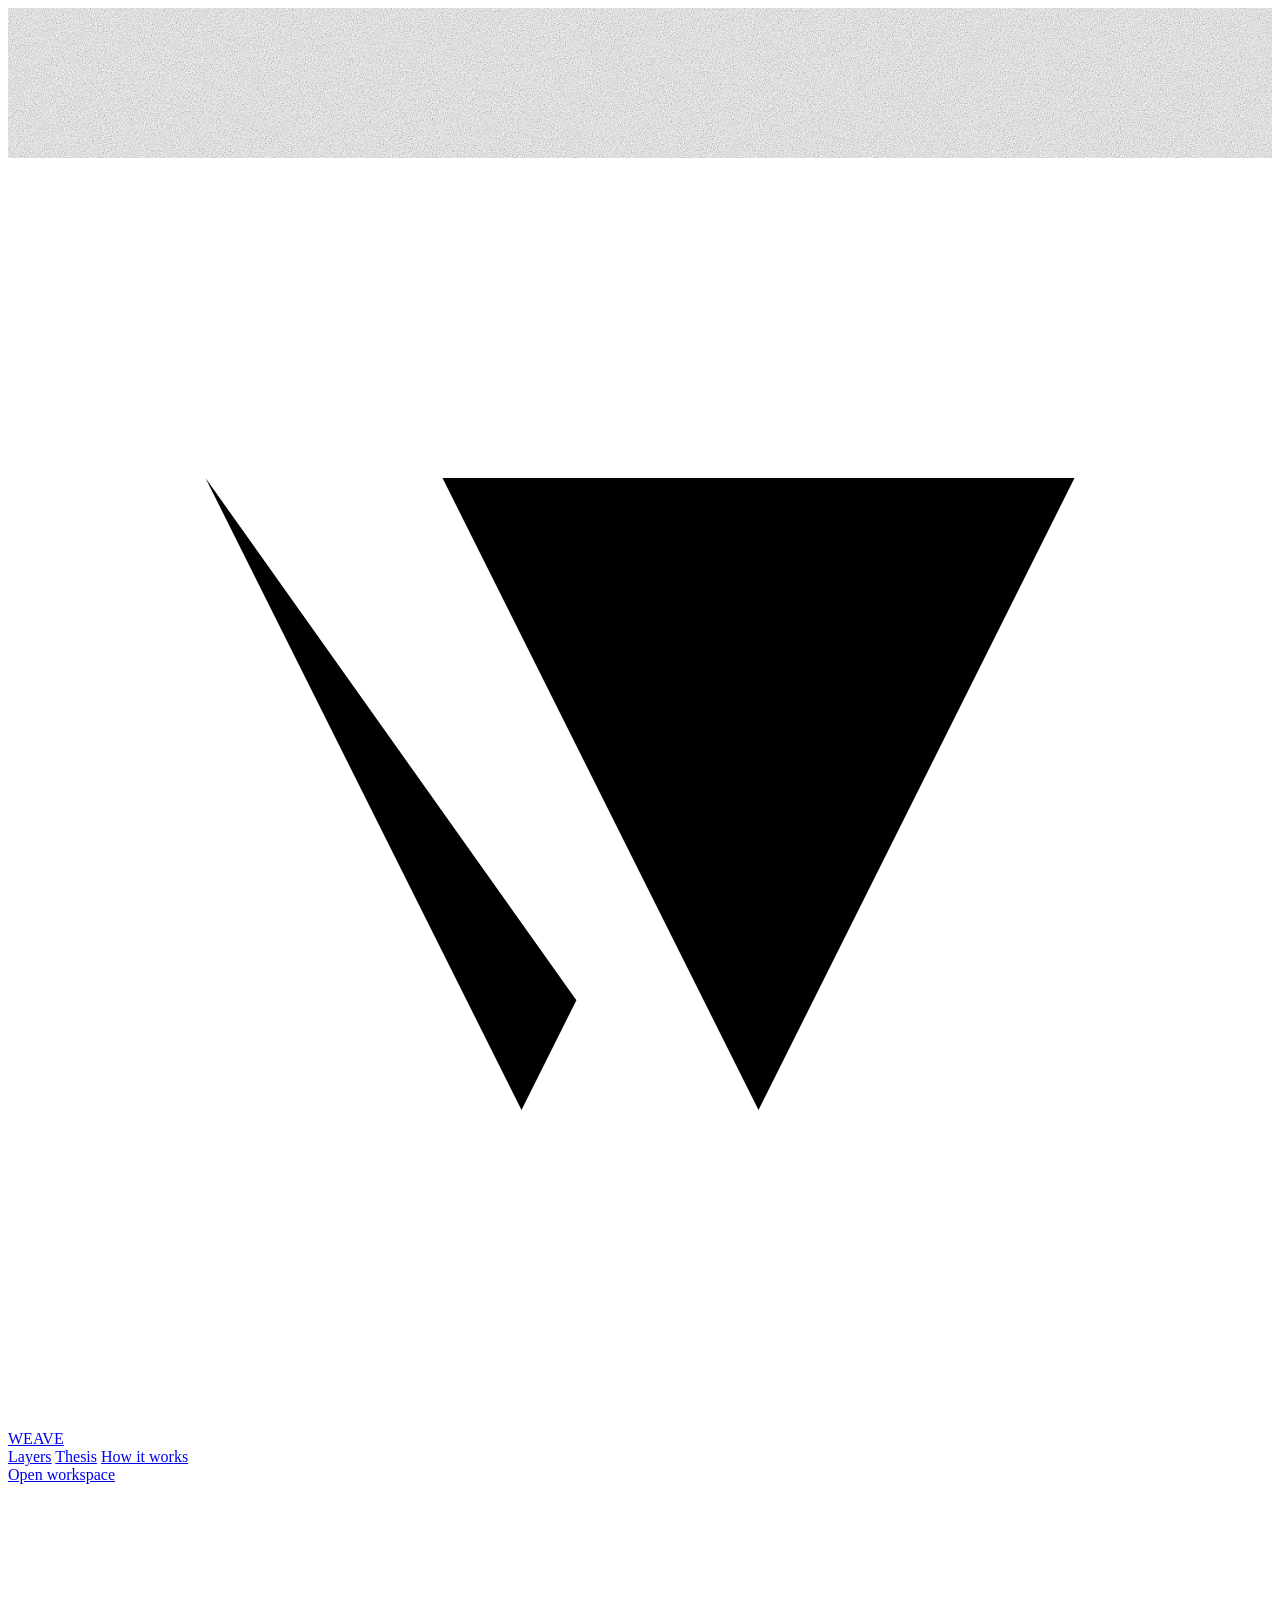
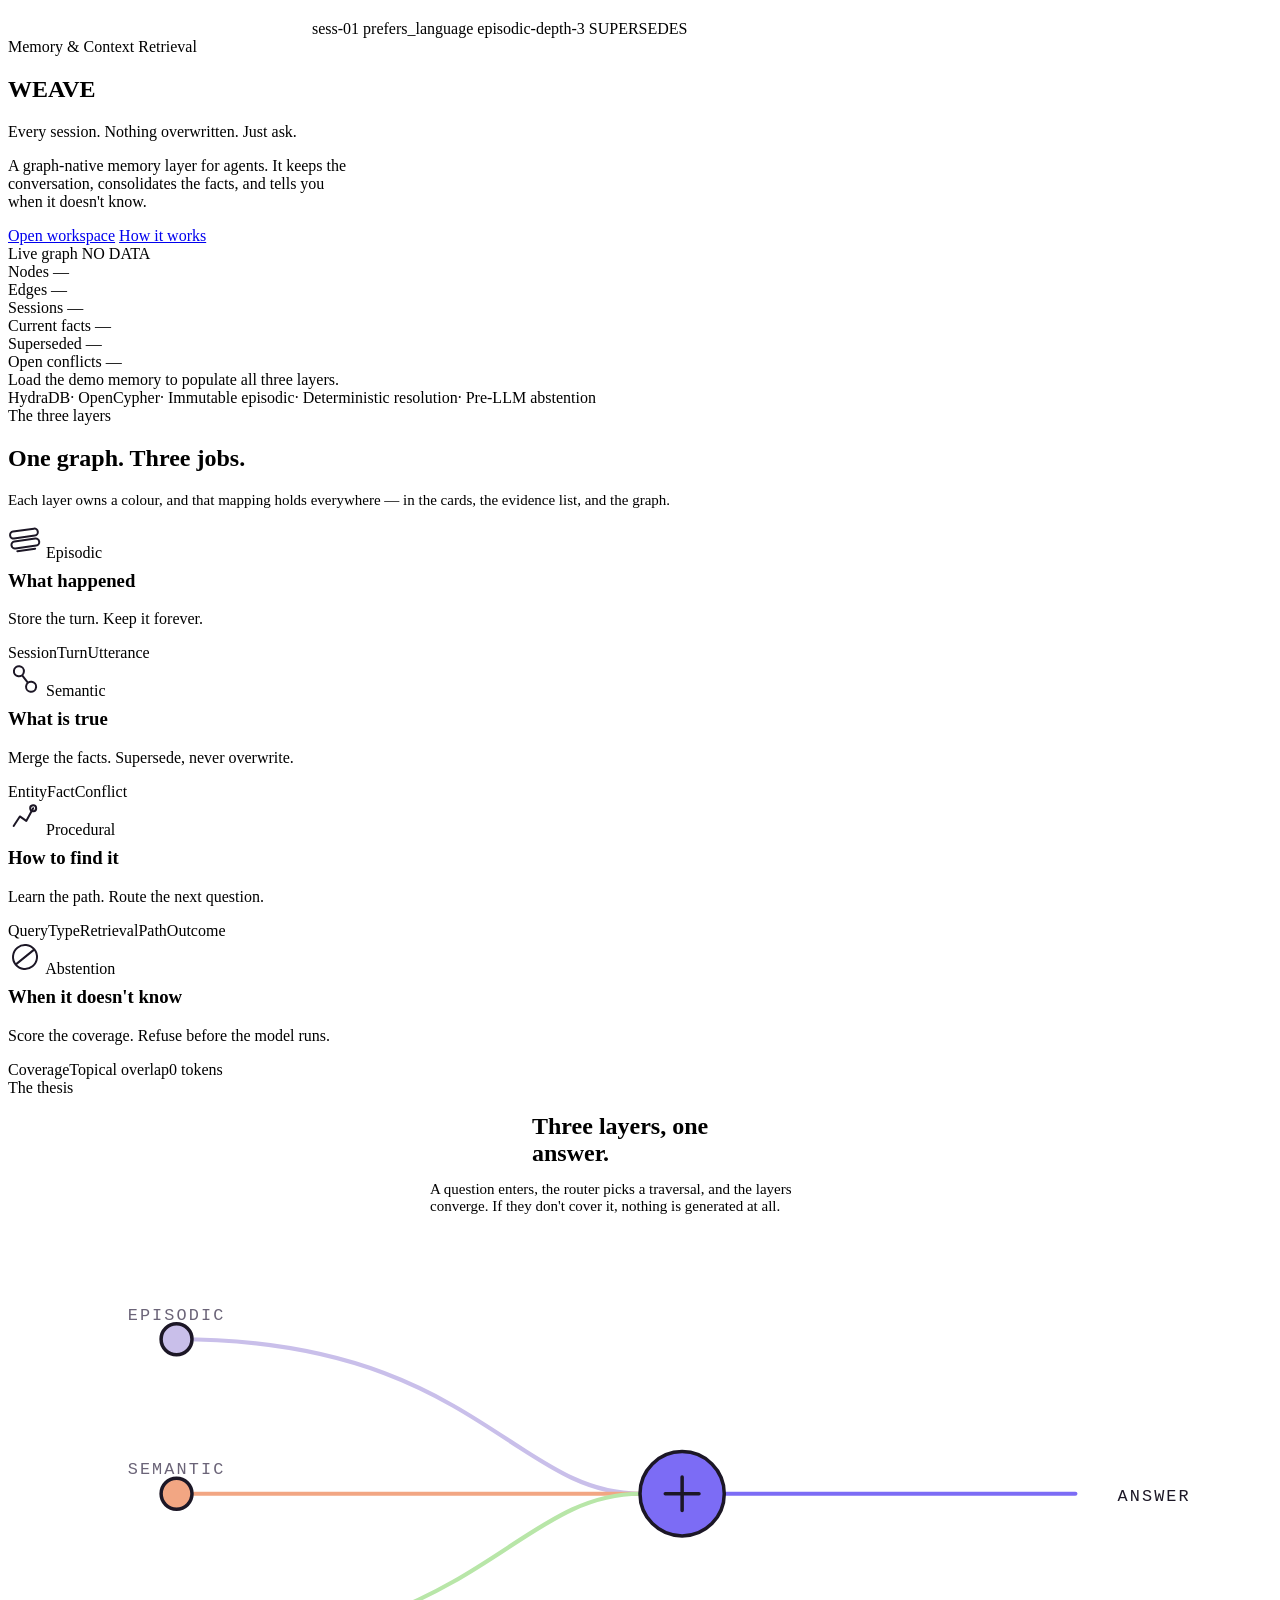
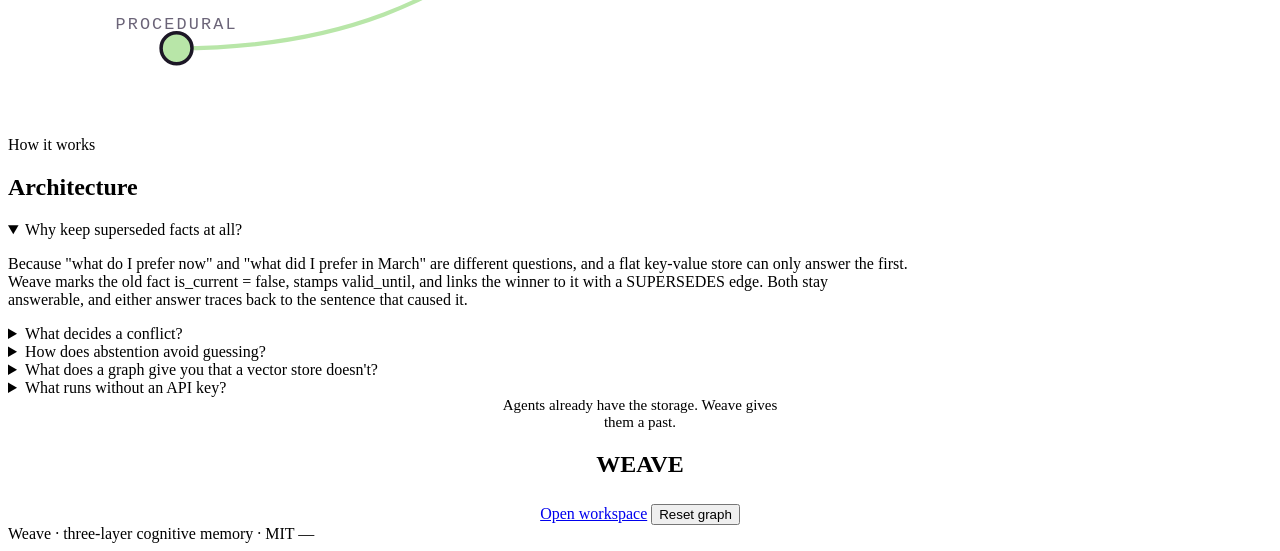
==== commit 988f7d91: "Add brand logo SVGs and update HTML titles for consistency" ====
--- a/weave/web/index.html
+++ b/weave/web/index.html
@@ -3,10 +3,10 @@
 <head>
 <meta charset="utf-8" />
 <meta name="viewport" content="width=device-width, initial-scale=1" />
-<title>Weave — every session, nothing overwritten</title>
+<title>Weave</title>
 <meta name="description" content="Graph-native agent memory: an immutable episodic record, semantic facts that supersede rather than overwrite, and a procedural layer that learns how to retrieve them." />
 <link rel="stylesheet" href="/static/globals.css" />
-<link rel="icon" href="data:image/svg+xml,%3Csvg xmlns='http://www.w3.org/2000/svg' viewBox='0 0 32 32'%3E%3Crect width='32' height='32' rx='8' fill='%23f3effa'/%3E%3Cpath d='M6 11h20M6 21h20' stroke='%231c1726' stroke-width='2.5' stroke-linecap='round'/%3E%3Cpath d='M12 5v22M20 5v22' stroke='%237c6cf5' stroke-width='2.5' stroke-linecap='round'/%3E%3C/svg%3E" />
+<link rel="icon" href="data:image/svg+xml,%3Csvg%20xmlns='http://www.w3.org/2000/svg'%20viewBox='0%200%2032%2032'%3E%3Crect%20width='32'%20height='32'%20rx='9'%20fill='%23f3effa'/%3E%3Cg%20fill='none'%20stroke-width='4.8'%20stroke-linecap='round'%20stroke-linejoin='round'%3E%3Cpath%20stroke='%237c6cf5'%20d='M5%208L13%2024L14.39%2021.22M17.61%2014.78L21%208'/%3E%3Cpath%20stroke='%231c1726'%20d='M11%208L19%2024L27%208'/%3E%3C/g%3E%3C/svg%3E" />
 </head>
 <body>
 
@@ -24,7 +24,13 @@
 <!-- ============================== NAV ============================== -->
 <div class="nav-wrap">
   <nav class="nav" aria-label="Primary">
-    <a class="nav-brand" href="#top" aria-label="Weave home">WEAVE</a>
+    <a class="nav-brand" href="#top" aria-label="Weave home">
+      <svg class="brand-mark" viewBox="0 0 32 32" aria-hidden="true">
+        <path class="warp" d="M5 8L13 24L14.39 21.22M17.61 14.78L21 8"/>
+        <path class="weft" d="M11 8L19 24L27 8"/>
+      </svg>
+      <span>WEAVE</span>
+    </a>
     <div class="nav-links">
       <a class="nav-link" href="#layers">Layers</a>
       <a class="nav-link" href="#thesis">Thesis</a>
